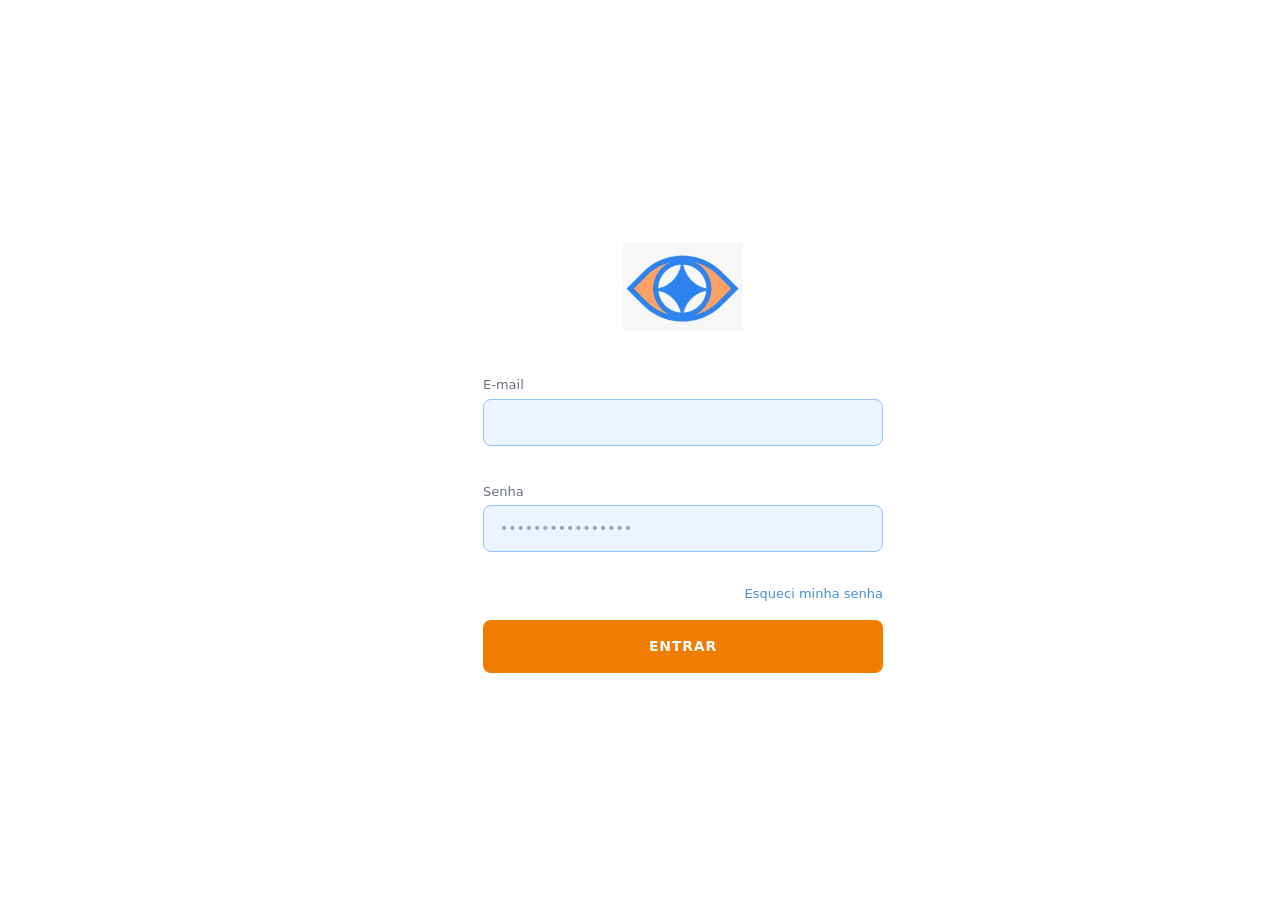
==== index.html @ 10c5fbd6 "Projeto do FrontEnd" ====
<!DOCTYPE html>
<html lang="pt-BR">
<head>
  <meta charset="UTF-8">
  <meta name="viewport" content="width=1366">
  <title>Burbojito — Login</title>
  <link rel="icon" type="image/jpeg" href="assets/images/logo.jpeg">
  <link rel="stylesheet" href="css/reset.css">
  <link rel="stylesheet" href="css/variables.css">
  <link rel="stylesheet" href="css/base.css">
  <link rel="stylesheet" href="css/layout.css">
  <link rel="stylesheet" href="css/components.css">
  <link rel="stylesheet" href="css/pages.css">
</head>
<body>

  <div class="login-page">
    <div class="login-card">
      <img
        src="assets/images/logo.jpeg"
        alt="Burbojito"
        class="login-card__logo"
      >

      <form id="login-form" class="login-card__form" novalidate>
        <div id="login-alert" class="alert alert--error hidden" role="alert" aria-live="polite"></div>

        <div class="form-group">
          <label for="login-email" class="form-group__label">E-mail</label>
          <input
            id="login-email"
            type="email"
            class="form-group__input"
            autocomplete="email"
            required
          >
          <span id="login-email-error" class="form-group__error" aria-live="polite"></span>
        </div>

        <div class="form-group">
          <label for="login-password" class="form-group__label">Senha</label>
          <input
            id="login-password"
            type="password"
            class="form-group__input"
            placeholder="••••••••••••••••"
            autocomplete="current-password"
            required
          >
          <span id="login-password-error" class="form-group__error" aria-live="polite"></span>
        </div>

        <button
          type="button"
          class="text-link login-card__forgot"
          id="btn-forgot-password"
        >
          Esqueci minha senha
        </button>

        <button type="submit" class="btn btn--primary" id="btn-login">
          ENTRAR
        </button>
      </form>
    </div>
  </div>

  <script type="module" src="js/features/login/login.js"></script>
</body>
</html>
---- css/variables.css ----
:root {
  /* Brand colors */
  --color-brand-blue:        #1565C0;
  --color-brand-orange:      #F07C00;
  --color-brand-orange-dark: #D96E00;
  --color-brand-orange-bg:   #FEF3E8;

  /* Background */
  --color-bg-page:    #F5F7FA;
  --color-bg-white:   #FFFFFF;
  --color-bg-input:   #EBF4FF;
  --color-bg-sidebar: #FFFFFF;

  /* Text */
  --color-text-primary:   #1A1A2E;
  --color-text-secondary: #6B7280;
  --color-text-muted:     #9CA3AF;
  --color-text-accent:    #F07C00;
  --color-text-link:      #4A90D9;

  /* Borders */
  --color-border:         #E5E7EB;
  --color-border-input:   #93C5FD;
  --color-border-focus:   #1565C0;

  /* Table */
  --color-table-header-bg: #FEF3E8;
  --color-table-row-alt:   #FAFAFA;

  /* Sidebar */
  --sidebar-width:          220px;
  --sidebar-width-collapsed: 60px;

  /* Notification */
  --color-notification-bg:     #FFFFFF;
  --color-notification-border: #E5E7EB;

  /* Spacing scale */
  --space-1:  4px;
  --space-2:  8px;
  --space-3:  12px;
  --space-4:  16px;
  --space-5:  20px;
  --space-6:  24px;
  --space-8:  32px;
  --space-10: 40px;
  --space-12: 48px;

  /* Typography */
  --font-family: 'Segoe UI', system-ui, -apple-system, sans-serif;
  --font-size-xs:  11px;
  --font-size-sm:  13px;
  --font-size-md:  14px;
  --font-size-base: 15px;
  --font-size-lg:  18px;
  --font-size-xl:  22px;
  --font-size-2xl: 28px;
  --font-weight-normal:    400;
  --font-weight-medium:    500;
  --font-weight-semibold:  600;
  --font-weight-bold:      700;

  /* Radii */
  --radius-sm:  4px;
  --radius-md:  8px;
  --radius-lg: 12px;
  --radius-full: 9999px;

  /* Shadows */
  --shadow-sm:  0 1px 3px rgba(0,0,0,0.08);
  --shadow-md:  0 2px 8px rgba(0,0,0,0.10);
  --shadow-lg:  0 4px 16px rgba(0,0,0,0.12);

  /* Transitions */
  --transition-fast:   150ms ease;
  --transition-normal: 250ms ease;
}
---- css/base.css ----
body {
  font-family: var(--font-family);
  font-size: var(--font-size-base);
  color: var(--color-text-primary);
  background-color: var(--color-bg-page);
  min-width: 1366px;
}

h1 { font-size: var(--font-size-2xl); font-weight: var(--font-weight-bold); }
h2 { font-size: var(--font-size-xl);  font-weight: var(--font-weight-bold); }
h3 { font-size: var(--font-size-lg);  font-weight: var(--font-weight-semibold); }

p  { color: var(--color-text-secondary); }

strong { font-weight: var(--font-weight-semibold); }

:focus-visible {
  outline: 2px solid var(--color-border-focus);
  outline-offset: 2px;
}

.visually-hidden {
  position: absolute;
  width: 1px;
  height: 1px;
  padding: 0;
  margin: -1px;
  overflow: hidden;
  clip: rect(0, 0, 0, 0);
  white-space: nowrap;
  border: 0;
}

.hidden {
  display: none !important;
}
---- css/layout.css ----
/* ── Login layout ─────────────────────────────────────── */
.login-page {
  display: flex;
  align-items: center;
  justify-content: center;
  min-height: 100vh;
  background-color: var(--color-bg-white);
}

/* ── App shell ────────────────────────────────────────── */
.app-shell {
  display: flex;
  min-height: 100vh;
}

/* ── Sidebar ──────────────────────────────────────────── */
.sidebar {
  width: var(--sidebar-width);
  min-width: var(--sidebar-width);
  background-color: var(--color-bg-sidebar);
  border-right: 1px solid var(--color-border);
  display: flex;
  flex-direction: column;
  position: fixed;
  top: 0;
  left: 0;
  height: 100vh;
  overflow-y: auto;
  overflow-x: hidden;
  transition: width var(--transition-normal);
  z-index: 100;
}

.sidebar.is-collapsed {
  width: var(--sidebar-width-collapsed);
}

.sidebar__header {
  display: flex;
  align-items: center;
  gap: var(--space-3);
  padding: var(--space-5) var(--space-4);
  border-bottom: 1px solid var(--color-border);
  min-height: 64px;
}

.sidebar__toggle {
  display: flex;
  align-items: center;
  justify-content: center;
  width: 32px;
  height: 32px;
  color: var(--color-text-secondary);
  flex-shrink: 0;
  border-radius: var(--radius-sm);
  transition: color var(--transition-fast), background-color var(--transition-fast);
}

.sidebar__toggle:hover {
  color: var(--color-text-primary);
  background-color: var(--color-bg-page);
}

.sidebar__logo {
  display: flex;
  align-items: center;
  gap: var(--space-2);
  overflow: hidden;
  white-space: nowrap;
}

.sidebar__logo-img {
  width: 28px;
  height: 28px;
  object-fit: contain;
  flex-shrink: 0;
}

.sidebar__logo-text {
  font-size: var(--font-size-lg);
  font-weight: var(--font-weight-bold);
  letter-spacing: 0.5px;
  color: var(--color-text-primary);
  transition: opacity var(--transition-normal);
}

.sidebar__logo-text .logo-blue   { color: var(--color-brand-blue); }
.sidebar__logo-text .logo-orange { color: var(--color-brand-orange); }

.sidebar.is-collapsed .sidebar__logo-text,
.sidebar.is-collapsed .sidebar__section-label,
.sidebar.is-collapsed .nav-item__label {
  opacity: 0;
  pointer-events: none;
}

/* ── Sidebar nav ──────────────────────────────────────── */
.sidebar__nav {
  padding: var(--space-4) 0;
  flex: 1;
}

.sidebar__section {
  margin-bottom: var(--space-2);
}

.sidebar__section-label {
  padding: var(--space-3) var(--space-4) var(--space-1);
  font-size: var(--font-size-xs);
  font-weight: var(--font-weight-semibold);
  color: var(--color-text-muted);
  text-transform: uppercase;
  letter-spacing: 0.8px;
  white-space: nowrap;
  overflow: hidden;
  transition: opacity var(--transition-normal);
}

.nav-item {
  display: flex;
  align-items: center;
  gap: var(--space-3);
  padding: var(--space-3) var(--space-4);
  color: var(--color-text-secondary);
  cursor: pointer;
  border-radius: 0;
  transition: color var(--transition-fast), background-color var(--transition-fast);
  white-space: nowrap;
}

.nav-item:hover {
  background-color: var(--color-bg-page);
  color: var(--color-text-primary);
}

.nav-item.is-active {
  color: var(--color-brand-orange);
}

.nav-item.is-active .nav-item__icon {
  color: var(--color-brand-orange);
}

.nav-item__icon {
  display: flex;
  align-items: center;
  justify-content: center;
  width: 20px;
  height: 20px;
  flex-shrink: 0;
  color: var(--color-text-secondary);
  transition: color var(--transition-fast);
}

.nav-item.is-active .nav-item__icon { color: var(--color-brand-orange); }
.nav-item:hover    .nav-item__icon  { color: var(--color-text-primary); }

.nav-item__label {
  font-size: var(--font-size-md);
  font-weight: var(--font-weight-medium);
  transition: opacity var(--transition-normal);
}

/* ── Main content ─────────────────────────────────────── */
.main-content {
  flex: 1;
  margin-left: var(--sidebar-width);
  min-height: 100vh;
  background-color: var(--color-bg-white);
  transition: margin-left var(--transition-normal);
}

.app-shell.sidebar-collapsed .main-content {
  margin-left: var(--sidebar-width-collapsed);
}

.page-section {
  padding: var(--space-8) var(--space-8);
  min-height: 100vh;
}
---- css/components.css ----
/* ── Buttons ──────────────────────────────────────────── */
.btn {
  display: inline-flex;
  align-items: center;
  justify-content: center;
  padding: var(--space-3) var(--space-6);
  font-size: var(--font-size-md);
  font-weight: var(--font-weight-bold);
  letter-spacing: 0.8px;
  border-radius: var(--radius-md);
  border: none;
  cursor: pointer;
  transition: background-color var(--transition-fast), opacity var(--transition-fast);
}

.btn--primary {
  background-color: var(--color-brand-orange);
  color: #FFFFFF;
  width: 100%;
  padding: var(--space-4) var(--space-6);
  font-size: var(--font-size-md);
  text-transform: uppercase;
}

.btn--primary:hover  { background-color: var(--color-brand-orange-dark); }
.btn--primary:active { opacity: 0.9; }

.btn--danger {
  background-color: var(--color-brand-orange);
  color: #FFFFFF;
  padding: var(--space-3) var(--space-8);
  text-transform: uppercase;
  font-size: var(--font-size-sm);
}

.btn--danger:hover { background-color: var(--color-brand-orange-dark); }

.btn--save {
  background-color: var(--color-brand-blue);
  color: #FFFFFF;
  padding: var(--space-3) var(--space-8);
  font-size: var(--font-size-sm);
  text-transform: uppercase;
}

.btn--save:hover { background-color: #0D47A1; }

.btn:disabled {
  opacity: 0.6;
  cursor: not-allowed;
}

/* ── Form inputs ──────────────────────────────────────── */
.form-group {
  display: flex;
  flex-direction: column;
  gap: var(--space-1);
}

.form-group__label {
  font-size: var(--font-size-sm);
  color: var(--color-text-secondary);
  font-weight: var(--font-weight-medium);
}

.form-group__input {
  background-color: var(--color-bg-input);
  border: 1px solid var(--color-border-input);
  border-radius: var(--radius-md);
  padding: var(--space-3) var(--space-4);
  font-size: var(--font-size-md);
  color: var(--color-text-primary);
  transition: border-color var(--transition-fast), box-shadow var(--transition-fast);
}

.form-group__input:focus {
  outline: none;
  border-color: var(--color-brand-blue);
  box-shadow: 0 0 0 3px rgba(21, 101, 192, 0.15);
}

.form-group__input::placeholder {
  color: var(--color-text-muted);
}

.form-group__error {
  font-size: var(--font-size-xs);
  color: #DC2626;
  min-height: 16px;
}

/* ── Search input ─────────────────────────────────────── */
.search-input-wrapper {
  position: relative;
  display: flex;
  align-items: center;
}

.search-input-wrapper__input {
  width: 100%;
  background-color: var(--color-bg-input);
  border: 1px solid var(--color-border-input);
  border-radius: var(--radius-md);
  padding: var(--space-3) var(--space-10) var(--space-3) var(--space-4);
  font-size: var(--font-size-md);
  color: var(--color-text-primary);
  transition: border-color var(--transition-fast);
}

.search-input-wrapper__input:focus {
  outline: none;
  border-color: var(--color-brand-blue);
}

.search-input-wrapper__icon {
  position: absolute;
  right: var(--space-3);
  color: var(--color-text-muted);
  pointer-events: none;
}

/* ── Tables ───────────────────────────────────────────── */
.data-table {
  width: 100%;
  font-size: var(--font-size-sm);
}

.data-table thead tr {
  background-color: var(--color-table-header-bg);
}

.data-table thead th {
  padding: var(--space-3) var(--space-4);
  text-align: left;
  font-weight: var(--font-weight-semibold);
  color: var(--color-text-primary);
  font-size: var(--font-size-sm);
}

.data-table tbody tr {
  border-bottom: 1px solid var(--color-border);
}

.data-table tbody tr:nth-child(even) {
  background-color: var(--color-table-row-alt);
}

.data-table tbody td {
  padding: var(--space-3) var(--space-4);
  color: var(--color-text-primary);
}

.data-table__link {
  color: var(--color-brand-orange);
  font-size: var(--font-size-sm);
  cursor: pointer;
  transition: opacity var(--transition-fast);
}

.data-table__link:hover { opacity: 0.75; }

/* ── Loading spinner ──────────────────────────────────── */
.spinner {
  display: inline-block;
  width: 24px;
  height: 24px;
  border: 3px solid var(--color-border);
  border-top-color: var(--color-brand-blue);
  border-radius: 50%;
  animation: spin 0.7s linear infinite;
}

@keyframes spin {
  to { transform: rotate(360deg); }
}

.loading-state {
  display: flex;
  align-items: center;
  justify-content: center;
  gap: var(--space-3);
  padding: var(--space-8);
  color: var(--color-text-secondary);
  font-size: var(--font-size-sm);
}

/* ── Alert / Error message ────────────────────────────── */
.alert {
  padding: var(--space-3) var(--space-4);
  border-radius: var(--radius-md);
  font-size: var(--font-size-sm);
  margin-bottom: var(--space-4);
}

.alert--error {
  background-color: #FEF2F2;
  color: #DC2626;
  border: 1px solid #FECACA;
}

.alert--success {
  background-color: #F0FDF4;
  color: #16A34A;
  border: 1px solid #BBF7D0;
}

/* ── Link text ────────────────────────────────────────── */
.text-link {
  color: var(--color-text-link);
  font-size: var(--font-size-sm);
  cursor: pointer;
  transition: opacity var(--transition-fast);
}

.text-link:hover { opacity: 0.75; text-decoration: underline; }

/* ── Section title ────────────────────────────────────── */
.section-title {
  font-size: var(--font-size-md);
  font-weight: var(--font-weight-bold);
  letter-spacing: 0.5px;
  color: var(--color-text-primary);
  text-transform: uppercase;
  margin-bottom: var(--space-5);
}

/* ── Modal ────────────────────────────────────────────── */
.modal-overlay {
  position: fixed;
  inset: 0;
  background-color: rgba(0, 0, 0, 0.45);
  display: flex;
  align-items: center;
  justify-content: center;
  z-index: 999;
}

.modal {
  background-color: var(--color-bg-white);
  border-radius: var(--radius-lg);
  box-shadow: var(--shadow-lg);
  padding: var(--space-8);
  width: 400px;
  display: flex;
  flex-direction: column;
  gap: var(--space-5);
}

.modal__title {
  font-size: var(--font-size-lg);
  font-weight: var(--font-weight-bold);
  color: var(--color-text-primary);
}

.modal__actions {
  display: flex;
  gap: var(--space-3);
  justify-content: flex-end;
}

.btn--secondary {
  background-color: var(--color-bg-page);
  color: var(--color-text-secondary);
  padding: var(--space-3) var(--space-5);
  border: 1px solid var(--color-border);
  font-size: var(--font-size-sm);
  border-radius: var(--radius-md);
}

.btn--secondary:hover { background-color: var(--color-border); }
---- css/pages.css ----
/* ════════════════════════════════════════════════════════
   LOGIN PAGE
   ════════════════════════════════════════════════════════ */
.login-card {
  display: flex;
  flex-direction: column;
  align-items: center;
  width: 400px;
  gap: var(--space-5);
}

.login-card__logo {
  width: 120px;
  height: 120px;
  object-fit: contain;
  margin-bottom: var(--space-2);
}

.login-card__form {
  width: 100%;
  display: flex;
  flex-direction: column;
  gap: var(--space-4);
}

.login-card__forgot {
  align-self: flex-end;
  margin-top: calc(var(--space-1) * -1);
}

/* ════════════════════════════════════════════════════════
   TABLERO (DASHBOARD) PAGE
   ════════════════════════════════════════════════════════ */
.tablero-grid {
  display: grid;
  grid-template-columns: 1fr 1fr;
  gap: var(--space-8);
}

.tablero-panel {
  display: flex;
  flex-direction: column;
  gap: var(--space-5);
}

.tablero-panel__title {
  font-size: var(--font-size-sm);
  font-weight: var(--font-weight-bold);
  letter-spacing: 0.6px;
  color: var(--color-text-primary);
  text-transform: uppercase;
}

.tablero-map-area {
  display: flex;
  align-items: center;
  justify-content: center;
  padding: var(--space-4);
}

.tablero-map-area__img {
  max-width: 260px;
  object-fit: contain;
}

.tablero-chart-area {
  background-color: #EBF4FF;
  border-radius: var(--radius-md);
  padding: var(--space-5);
  display: flex;
  align-items: flex-end;
  justify-content: center;
  min-height: 220px;
}

/* ════════════════════════════════════════════════════════
   PACIENTES (PATIENTS) PAGE
   ════════════════════════════════════════════════════════ */
.patients-layout {
  display: flex;
  gap: var(--space-8);
  align-items: flex-start;
}

.patients-list-panel {
  width: 320px;
  min-width: 320px;
  display: flex;
  flex-direction: column;
  gap: var(--space-5);
}

.patients-list-panel__title {
  font-size: var(--font-size-2xl);
  font-weight: var(--font-weight-bold);
  color: var(--color-text-primary);
}

.patients-list-panel__subtitle {
  font-size: var(--font-size-sm);
  color: var(--color-text-secondary);
  margin-top: calc(var(--space-1) * -1);
  line-height: 1.5;
}

.patients-list-panel__search-label {
  font-size: var(--font-size-sm);
  color: var(--color-text-secondary);
  margin-bottom: var(--space-2);
  font-style: italic;
}

.patients-list {
  display: flex;
  flex-direction: column;
  border: 1px solid var(--color-border);
  border-radius: var(--radius-md);
  overflow: hidden;
}

.patient-item {
  display: flex;
  align-items: center;
  justify-content: space-between;
  padding: var(--space-3) var(--space-5);
  cursor: pointer;
  border-bottom: 1px solid var(--color-border);
  transition: background-color var(--transition-fast);
  font-size: var(--font-size-md);
  color: var(--color-text-primary);
}

.patient-item:last-child { border-bottom: none; }

.patient-item:hover { background-color: var(--color-bg-page); }

.patient-item.is-selected {
  background-color: var(--color-brand-orange);
  color: #FFFFFF;
}

.patient-item__arrow {
  display: none;
  font-size: var(--font-size-lg);
  line-height: 1;
}

.patient-item.is-selected .patient-item__arrow { display: block; }

/* Report panel */
.patients-report-panel {
  flex: 1;
  min-height: 600px;
}

.patients-report-panel__placeholder {
  display: flex;
  align-items: center;
  justify-content: center;
  height: 400px;
  background-color: var(--color-bg-page);
  border-radius: var(--radius-md);
  border: 1px dashed var(--color-border);
  color: var(--color-text-muted);
  font-size: var(--font-size-sm);
}

.patients-report-panel__report {
  border: 1px solid var(--color-border);
  border-radius: var(--radius-md);
  overflow: hidden;
  box-shadow: var(--shadow-md);
}

.patients-report-panel__img {
  width: 100%;
  height: auto;
  display: block;
}

/* ════════════════════════════════════════════════════════
   NOTIFICAÇÕES PAGE
   ════════════════════════════════════════════════════════ */
.notifications-page__title {
  font-size: var(--font-size-xl);
  font-weight: var(--font-weight-bold);
  letter-spacing: 0.5px;
  text-transform: uppercase;
  color: var(--color-text-primary);
  margin-bottom: var(--space-6);
}

.notifications-group {
  margin-bottom: var(--space-8);
}

.notifications-group__label {
  font-size: var(--font-size-sm);
  font-weight: var(--font-weight-semibold);
  color: var(--color-text-secondary);
  letter-spacing: 0.5px;
  margin-bottom: var(--space-3);
}

.notifications-list {
  display: flex;
  flex-direction: column;
  gap: 0;
  border: 1px solid var(--color-border);
  border-radius: var(--radius-md);
  overflow: hidden;
  background-color: var(--color-bg-white);
}

.notification-item {
  display: flex;
  align-items: flex-start;
  justify-content: space-between;
  padding: var(--space-4) var(--space-5);
  border-bottom: 1px solid var(--color-border);
}

.notification-item:last-child { border-bottom: none; }

.notification-item__body {
  display: flex;
  flex-direction: column;
  gap: var(--space-1);
}

.notification-item__text {
  font-size: var(--font-size-sm);
  color: var(--color-text-primary);
  line-height: 1.5;
}

.notification-item__text .accent {
  color: var(--color-brand-orange);
  font-weight: var(--font-weight-medium);
}

.notification-item__vfi {
  font-size: var(--font-size-sm);
  color: var(--color-text-secondary);
}

.notification-item__time {
  font-size: var(--font-size-xs);
  color: var(--color-text-muted);
  white-space: nowrap;
  margin-left: var(--space-4);
  padding-top: 2px;
}

/* ════════════════════════════════════════════════════════
   AJUSTES / PERFIL PAGE
   ════════════════════════════════════════════════════════ */
.profile-page__title {
  font-size: var(--font-size-xl);
  font-weight: var(--font-weight-bold);
  letter-spacing: 0.5px;
  text-transform: uppercase;
  color: var(--color-text-primary);
  margin-bottom: var(--space-8);
}

.profile-avatar {
  width: 90px;
  height: 90px;
  border-radius: 50%;
  background: linear-gradient(135deg, #4DD0C4 0%, #2193B0 100%);
  margin-bottom: var(--space-8);
}

.profile-form {
  display: flex;
  flex-direction: column;
  gap: var(--space-5);
  max-width: 740px;
}

.profile-form__row {
  display: grid;
  grid-template-columns: 1fr 1fr;
  gap: var(--space-5);
}

.profile-form__password-group {
  position: relative;
}

.profile-form__change-password {
  display: block;
  margin-top: var(--space-2);
  text-align: right;
  font-size: var(--font-size-sm);
  color: var(--color-text-link);
  cursor: pointer;
}

.profile-form__change-password:hover { text-decoration: underline; }

.profile-form__actions {
  display: flex;
  gap: var(--space-4);
  margin-top: var(--space-4);
  align-items: center;
}
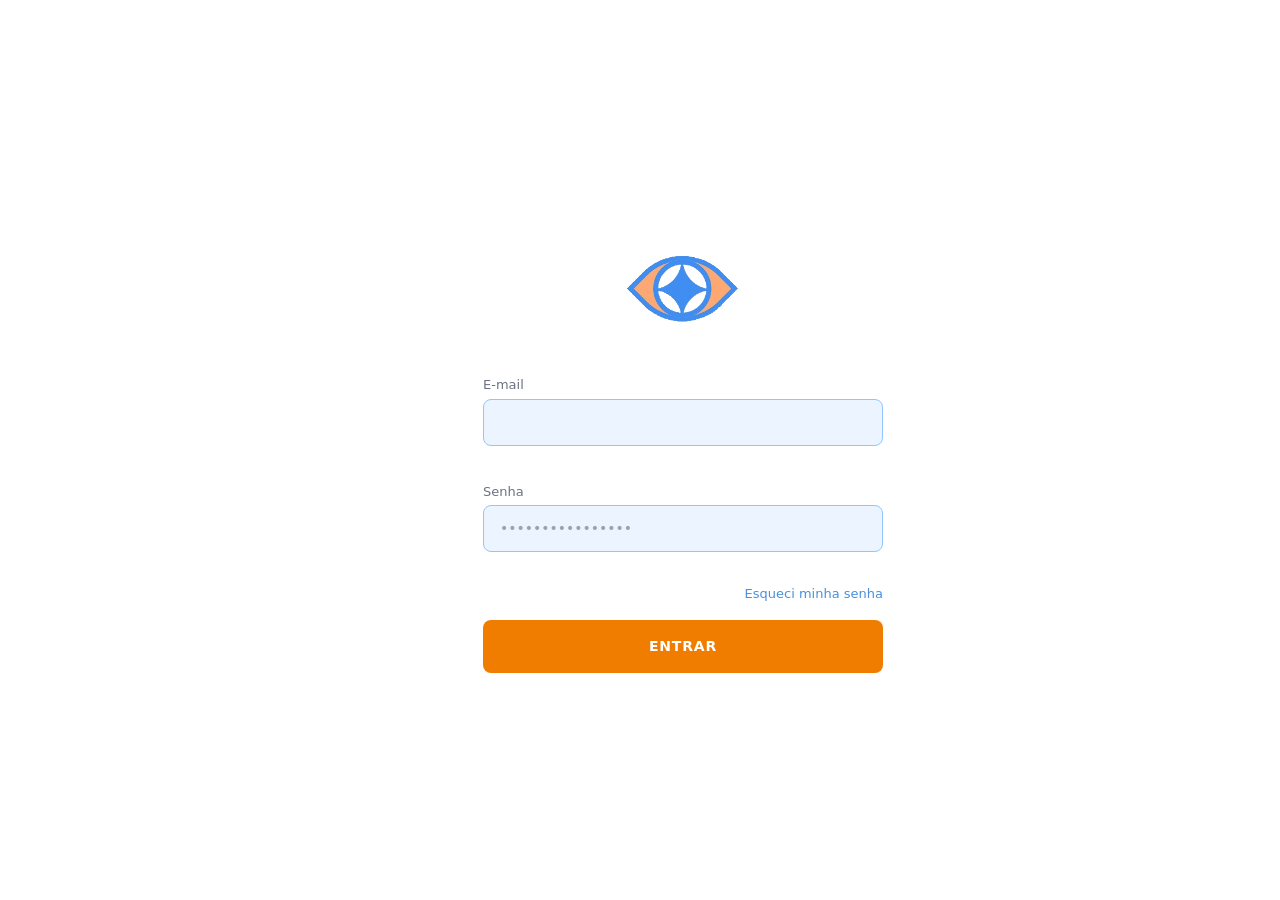
==== commit e0b9b259: "quick fix: change logo format to png for better quality and transparency support" ====
--- a/index.html
+++ b/index.html
@@ -4,7 +4,7 @@
   <meta charset="UTF-8">
   <meta name="viewport" content="width=1366">
   <title>Burbojito — Login</title>
-  <link rel="icon" type="image/jpeg" href="assets/images/logo.jpeg">
+  <link rel="icon" type="image/jpeg" href="assets/images/logo.png">
   <link rel="stylesheet" href="css/reset.css">
   <link rel="stylesheet" href="css/variables.css">
   <link rel="stylesheet" href="css/base.css">
@@ -17,7 +17,7 @@
   <div class="login-page">
     <div class="login-card">
       <img
-        src="assets/images/logo.jpeg"
+        src="assets/images/logo.png"
         alt="Burbojito"
         class="login-card__logo"
       >
